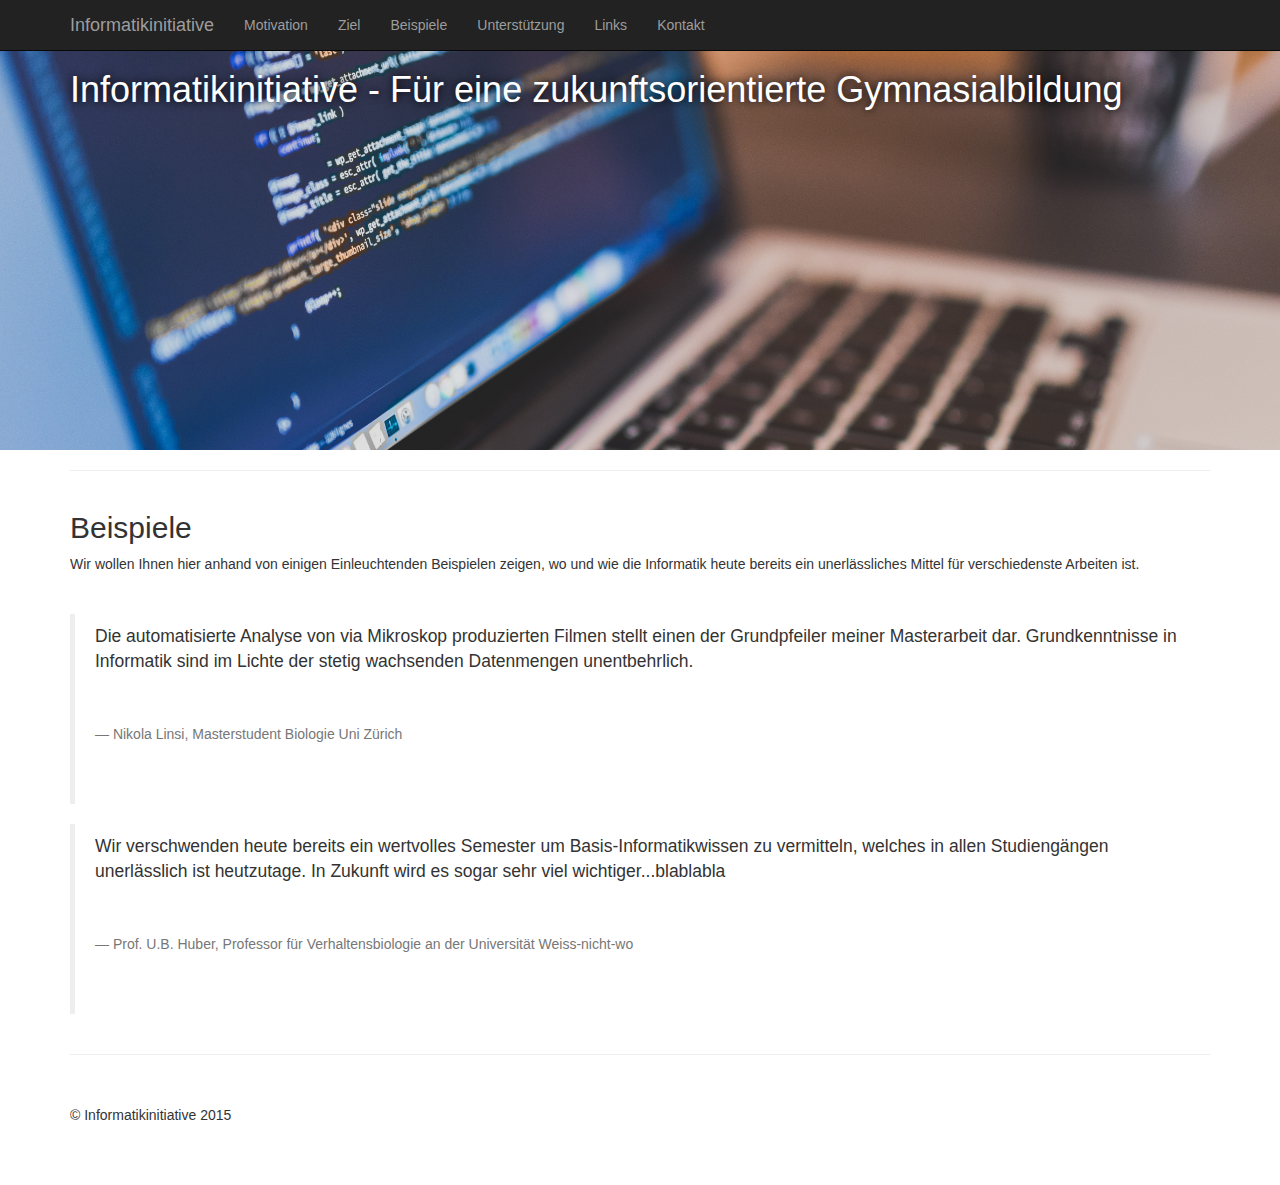
==== beispiele.html @ 0feb9675 "Beispiele revised and added newspaperlink aargauerzeitung." ====
<!DOCTYPE html>
<html lang="en">

<head>

    <meta charset="utf-8">
    <meta http-equiv="X-UA-Compatible" content="IE=edge">
    <meta name="viewport" content="width=device-width, initial-scale=1">
    <meta name="description" content="Informatikinitiative">
    <meta name="author" content="Nicolas Degen">

    <title>Informatikinitiative - Für eine zukunftsorientierte Gymnasialbildung</title>

    <!-- Bootstrap Core CSS -->
    <link href="css/bootstrap.min.css" rel="stylesheet">

    <!-- Custom CSS -->
    <link href="css/business-frontpage.css" rel="stylesheet">

    <!-- HTML5 Shim and Respond.js IE8 support of HTML5 elements and media queries -->
    <!-- WARNING: Respond.js doesn't work if you view the page via file:// -->
    <!--[if lt IE 9]>
        <script src="https://oss.maxcdn.com/libs/html5shiv/3.7.0/html5shiv.js"></script>
        <script src="https://oss.maxcdn.com/libs/respond.js/1.4.2/respond.min.js"></script>
    <![endif]-->

</head>

<body>

    <!-- Navigation -->
    <nav class="navbar navbar-inverse navbar-fixed-top" role="navigation">
        <div class="container">
            <!-- Brand and toggle get grouped for better mobile display -->
            <div class="navbar-header">
                <button type="button" class="navbar-toggle" data-toggle="collapse" data-target="#bs-example-navbar-collapse-1">
                    <span class="sr-only">Toggle navigation</span>
                    <span class="icon-bar"></span>
                    <span class="icon-bar"></span>
                    <span class="icon-bar"></span>
                </button>
                <a class="navbar-brand" href="index.html">Informatikinitiative</a>
            </div>
            <!-- Collect the nav links, forms, and other content for toggling -->
            <div class="collapse navbar-collapse" id="bs-example-navbar-collapse-1">
                <ul class="nav navbar-nav">
                    <li>
                        <a href="motivation.html">Motivation</a>
                    </li>
                    <li>
                        <a href="ziel.html">Ziel</a>
                    </li>
                    <li>
                        <a href="beispiele.html">Beispiele</a>
                    </li>
                    <li>
                        <a href="unterstuetzung.html">Unterstützung</a>
                    </li>
                    <li>
                        <a href="links.html">Links</a>
                    </li> 				
                    <li>
                        <a href="kontakt.html">Kontakt</a>
                    </li>
                </ul>
            </div>
            <!-- /.navbar-collapse -->
        </div>
        <!-- /.container -->
    </nav>

    <!-- Image Background Page Header -->
    <!-- Note: The background image is set within the business-casual.css file. -->
    <header class="business-header">
        <div class="container">
            <div class="row">
                <div class="col-lg-12">
                    <h1 class="tagline">Informatikinitiative - Für eine zukunftsorientierte Gymnasialbildung</h1>
                </div>
            </div>
        </div>
    </header>

    <!-- Page Content -->
    <div class="container">

        <hr>

        <div class="row">
            <div class="col-sm-12">
                <h2>Beispiele</h2>
                <p>Wir wollen Ihnen hier anhand von einigen Einleuchtenden Beispielen zeigen, wo und wie die Informatik heute bereits ein unerlässliches Mittel für verschiedenste Arbeiten ist.</p>
				<p><br></p>
				
				<blockquote>
				<p>Die automatisierte Analyse von via Mikroskop produzierten Filmen stellt einen der Grundpfeiler meiner Masterarbeit dar. Grundkenntnisse in Informatik sind im Lichte der stetig wachsenden Datenmengen unentbehrlich.
				</p>
				<footer>Nikola Linsi, Masterstudent Biologie Uni Zürich</footer>
				</blockquote>
				
				<blockquote>
				<p>Wir verschwenden heute bereits ein wertvolles Semester um Basis-Informatikwissen zu vermitteln, welches in allen Studiengängen unerlässlich ist heutzutage. In Zukunft wird es sogar sehr viel wichtiger...blablabla
				</p>
				<footer>Prof. U.B. Huber, Professor für Verhaltensbiologie an der Universität Weiss-nicht-wo</footer>
				</blockquote>

				
				
				
            </div>
        </div>
        <!-- /.row -->

        <hr>

        <!-- Footer -->
        <footer>
            <div class="row">
                <div class="col-lg-12">
                    <p>&copy; Informatikinitiative 2015</p>
                </div>
            </div>
            <!-- /.row -->
        </footer>

    </div>
    <!-- /.container -->

    <!-- jQuery -->
    <script src="js/jquery.js"></script>

    <!-- Bootstrap Core JavaScript -->
    <script src="js/bootstrap.min.js"></script>

</body>

</html>
---- css/business-frontpage.css ----
/*!
 * Start Bootstrap - Business Frontpage HTML Template (http://startbootstrap.com)
 * Code licensed under the Apache License v2.0.
 * For details, see http://www.apache.org/licenses/LICENSE-2.0.
 */

body {
    padding-top: 50px; /* Required padding for .navbar-fixed-top. Remove if using .navbar-static-top. Change if height of navigation changes. */
}

/* Header Image Background - Change the URL below to your image path (example: ../images/background.jpg) */

.business-header {
    height: 400px;
    background: url('../images/background.jpg') center center no-repeat scroll;
    -webkit-background-size: cover;
    -moz-background-size: cover;
    background-size: cover;
    -o-background-size: cover;
}

/* Customize the text color and shadow color and to optimize text legibility. */

.tagline {
    text-shadow: 0 0 10px #000;
    color: #fff;
}

.img-center {
    margin: 0 auto;
}

footer {
    margin: 50px 0;
}
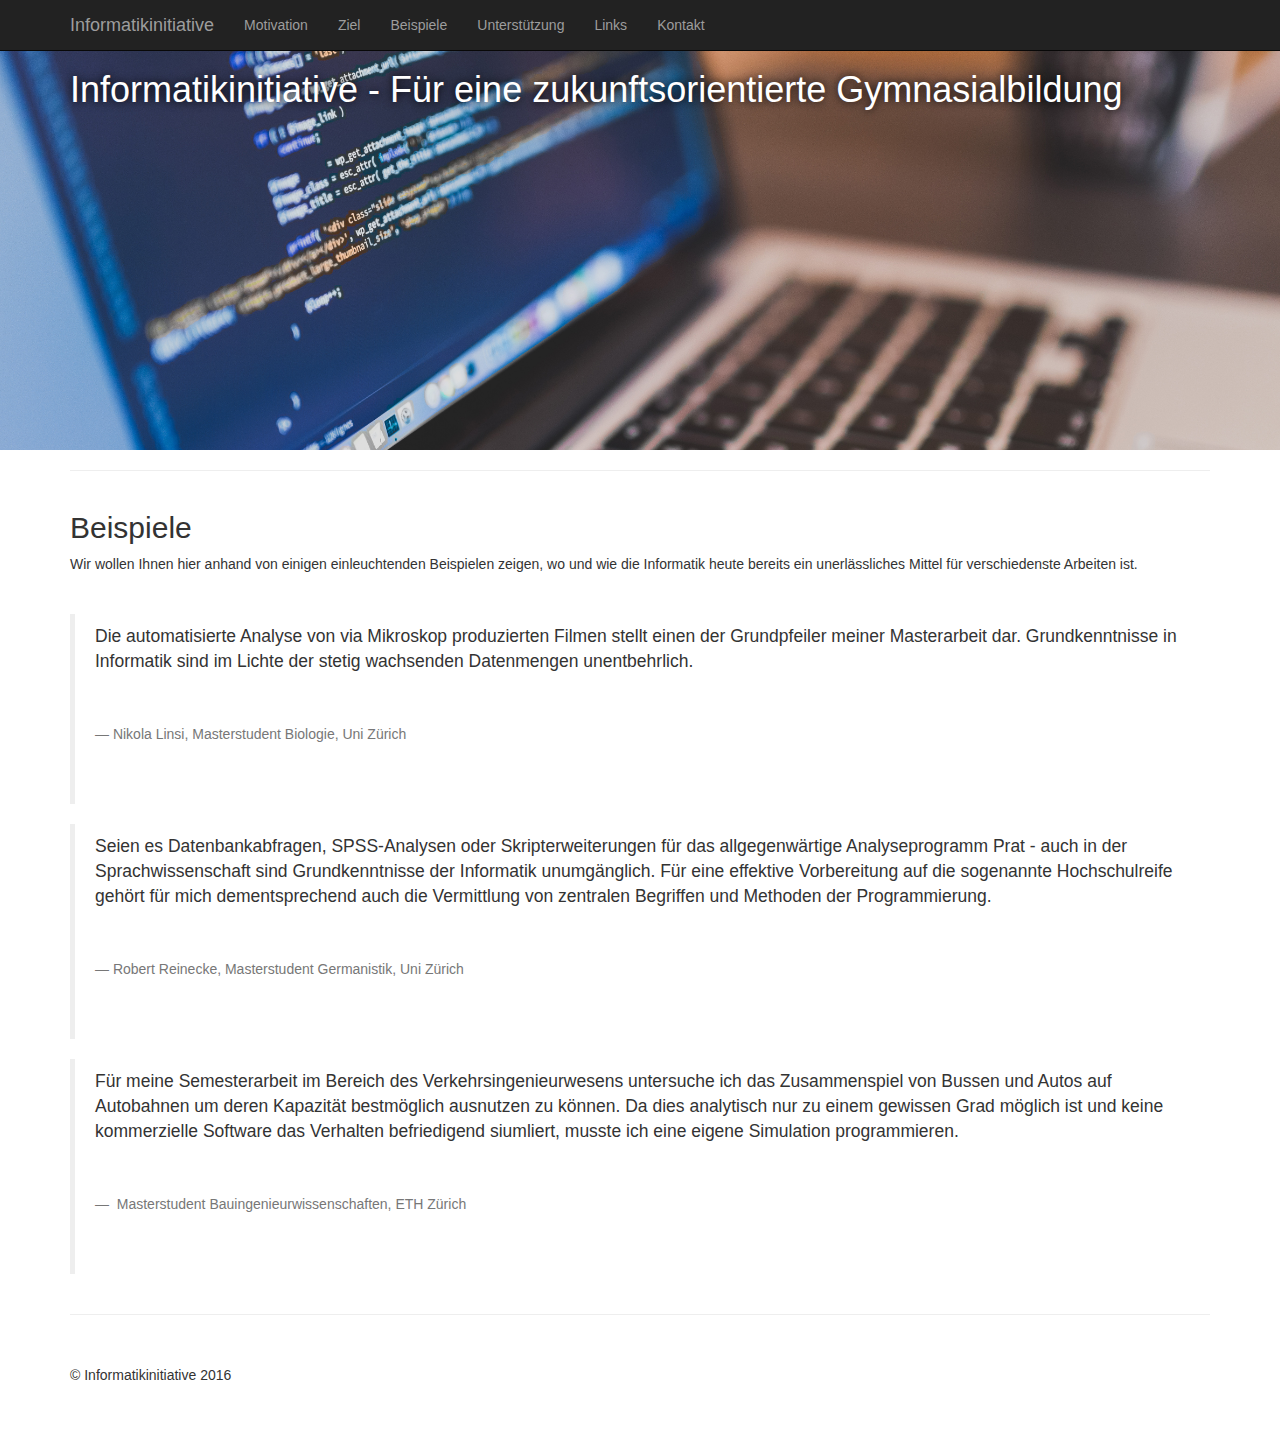
==== commit 76dcc9ad: "Beda, Robert, Ziel" ====
--- a/beispiele.html
+++ b/beispiele.html
@@ -89,19 +89,25 @@
         <div class="row">
             <div class="col-sm-12">
                 <h2>Beispiele</h2>
-                <p>Wir wollen Ihnen hier anhand von einigen Einleuchtenden Beispielen zeigen, wo und wie die Informatik heute bereits ein unerlässliches Mittel für verschiedenste Arbeiten ist.</p>
+                <p>Wir wollen Ihnen hier anhand von einigen einleuchtenden Beispielen zeigen, wo und wie die Informatik heute bereits ein unerlässliches Mittel für verschiedenste Arbeiten ist.</p>
 				<p><br></p>
 				
 				<blockquote>
 				<p>Die automatisierte Analyse von via Mikroskop produzierten Filmen stellt einen der Grundpfeiler meiner Masterarbeit dar. Grundkenntnisse in Informatik sind im Lichte der stetig wachsenden Datenmengen unentbehrlich.
 				</p>
-				<footer>Nikola Linsi, Masterstudent Biologie Uni Zürich</footer>
+				<footer>Nikola Linsi, Masterstudent Biologie, Uni Zürich</footer>
 				</blockquote>
+
+                <blockquote>
+                <p>Seien es Datenbankabfragen, SPSS-Analysen oder Skripterweiterungen für das allgegenwärtige Analyseprogramm Prat - auch in der Sprachwissenschaft sind Grundkenntnisse der Informatik unumgänglich. Für eine effektive Vorbereitung auf die sogenannte Hochschulreife gehört für mich dementsprechend auch die Vermittlung von zentralen Begriffen und Methoden der Programmierung.
+                </p>
+                <footer>Robert Reinecke, Masterstudent Germanistik, Uni Zürich</footer>
+                </blockquote>
 				
 				<blockquote>
-				<p>Wir verschwenden heute bereits ein wertvolles Semester um Basis-Informatikwissen zu vermitteln, welches in allen Studiengängen unerlässlich ist heutzutage. In Zukunft wird es sogar sehr viel wichtiger...blablabla
+				<p>Für meine Semesterarbeit im Bereich des Verkehrsingenieurwesens untersuche ich das Zusammenspiel von Bussen und Autos auf Autobahnen um deren Kapazität bestmöglich ausnutzen zu können. Da dies analytisch nur zu einem gewissen Grad möglich ist und keine kommerzielle Software das Verhalten befriedigend siumliert, musste ich eine eigene Simulation programmieren.
 				</p>
-				<footer>Prof. U.B. Huber, Professor für Verhaltensbiologie an der Universität Weiss-nicht-wo</footer>
+				<footer> Masterstudent Bauingenieurwissenschaften, ETH Zürich</footer>
 				</blockquote>
 
 				
@@ -117,7 +123,7 @@
         <footer>
             <div class="row">
                 <div class="col-lg-12">
-                    <p>&copy; Informatikinitiative 2015</p>
+                    <p>&copy; Informatikinitiative 2016</p>
                 </div>
             </div>
             <!-- /.row -->
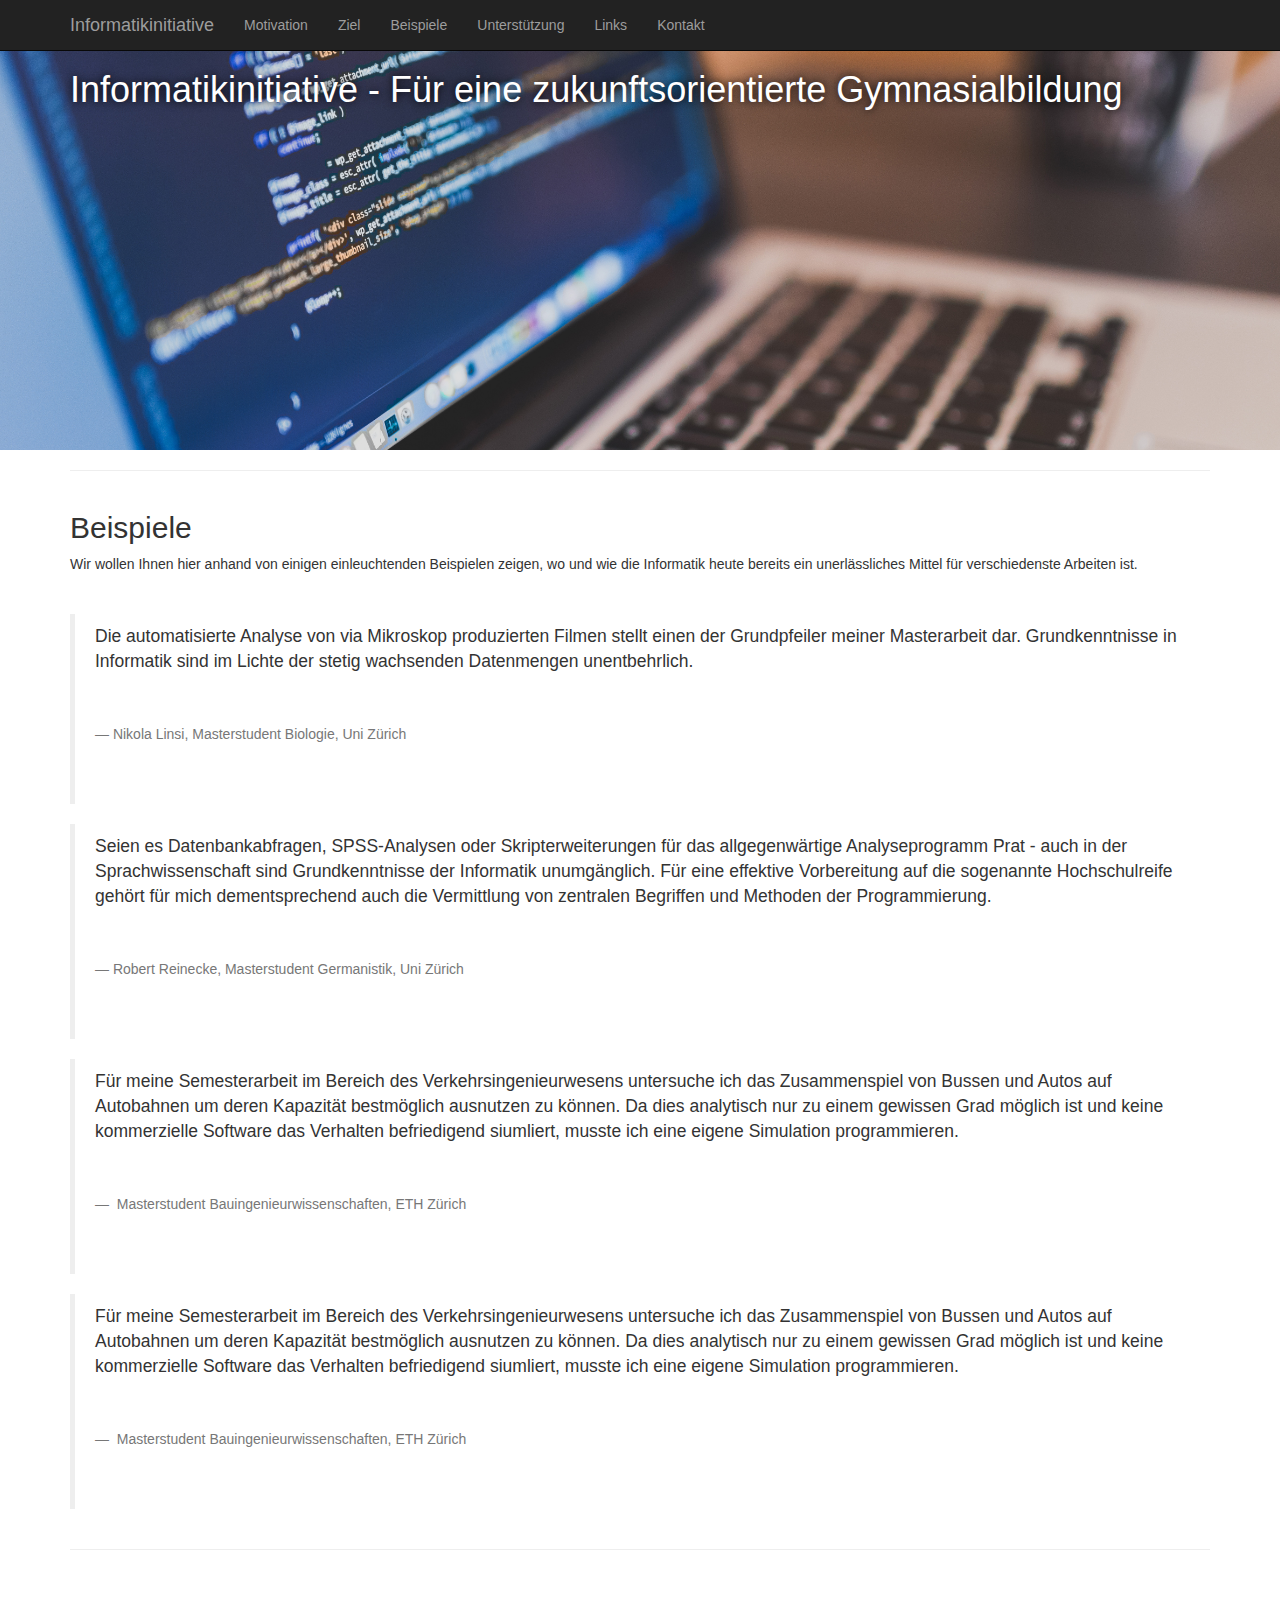
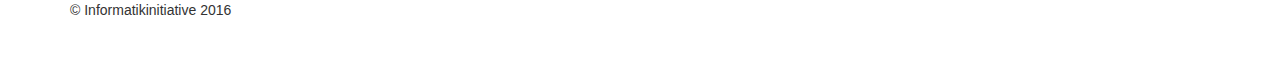
==== commit 73944837: "test fuer zeigen marco" ====
--- a/beispiele.html
+++ b/beispiele.html
@@ -109,6 +109,11 @@
 				</p>
 				<footer> Masterstudent Bauingenieurwissenschaften, ETH Zürich</footer>
 				</blockquote>
+				<blockquote>
+				<p>Für meine Semesterarbeit im Bereich des Verkehrsingenieurwesens untersuche ich das Zusammenspiel von Bussen und Autos auf Autobahnen um deren Kapazität bestmöglich ausnutzen zu können. Da dies analytisch nur zu einem gewissen Grad möglich ist und keine kommerzielle Software das Verhalten befriedigend siumliert, musste ich eine eigene Simulation programmieren.
+				</p>
+				<footer> Masterstudent Bauingenieurwissenschaften, ETH Zürich</footer>
+				</blockquote>
 
 				
 				
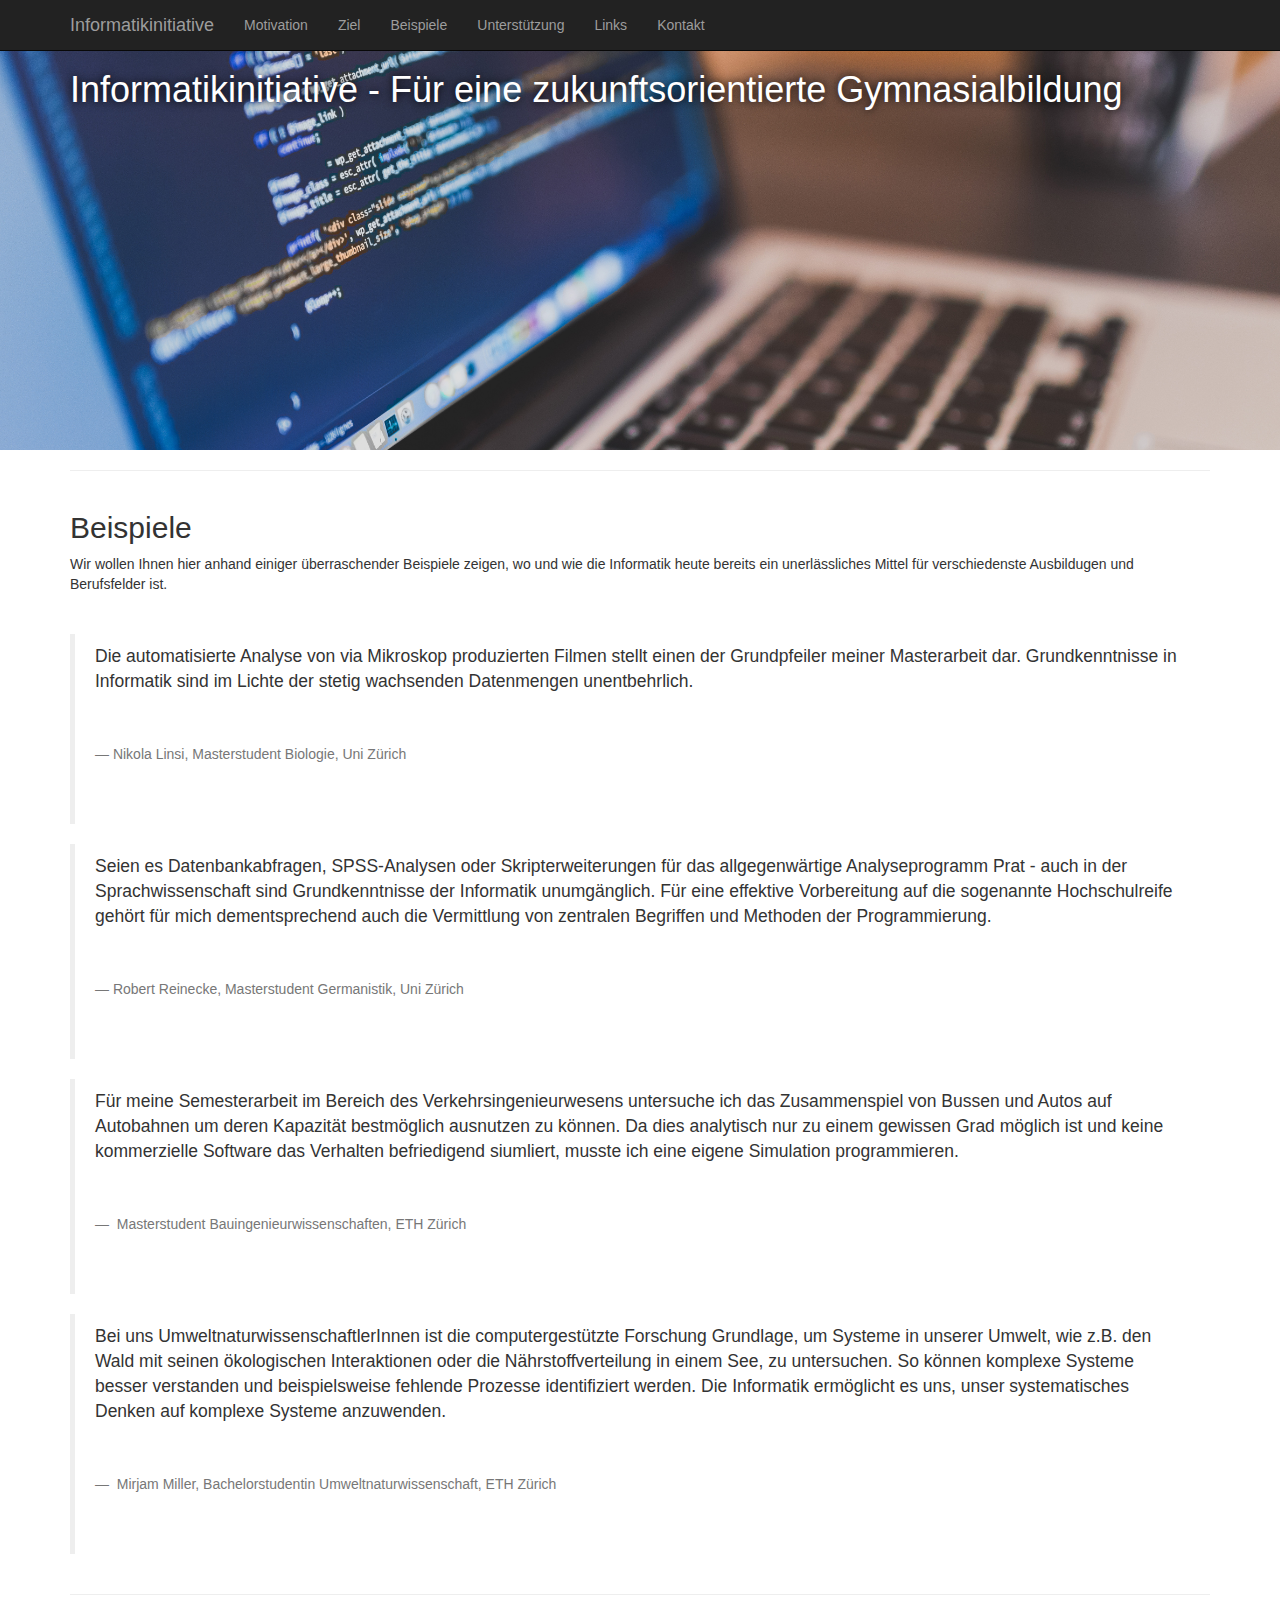
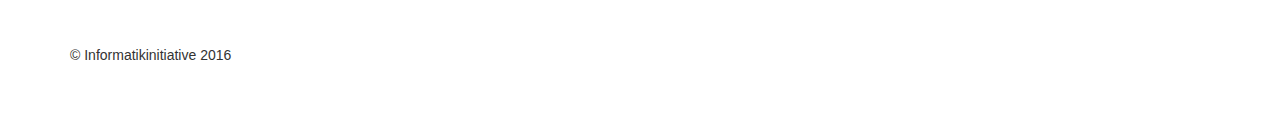
==== commit 06c859d5: "corrections, examples" ====
--- a/beispiele.html
+++ b/beispiele.html
@@ -89,7 +89,7 @@
         <div class="row">
             <div class="col-sm-12">
                 <h2>Beispiele</h2>
-                <p>Wir wollen Ihnen hier anhand von einigen einleuchtenden Beispielen zeigen, wo und wie die Informatik heute bereits ein unerlässliches Mittel für verschiedenste Arbeiten ist.</p>
+                <p>Wir wollen Ihnen hier anhand einiger überraschender Beispiele zeigen, wo und wie die Informatik heute bereits ein unerlässliches Mittel für verschiedenste Ausbildugen und Berufsfelder ist.</p>
 				<p><br></p>
 				
 				<blockquote>
@@ -98,26 +98,24 @@
 				<footer>Nikola Linsi, Masterstudent Biologie, Uni Zürich</footer>
 				</blockquote>
 
-                <blockquote>
-                <p>Seien es Datenbankabfragen, SPSS-Analysen oder Skripterweiterungen für das allgegenwärtige Analyseprogramm Prat - auch in der Sprachwissenschaft sind Grundkenntnisse der Informatik unumgänglich. Für eine effektive Vorbereitung auf die sogenannte Hochschulreife gehört für mich dementsprechend auch die Vermittlung von zentralen Begriffen und Methoden der Programmierung.
-                </p>
-                <footer>Robert Reinecke, Masterstudent Germanistik, Uni Zürich</footer>
-                </blockquote>
+				<blockquote>
+				<p>Seien es Datenbankabfragen, SPSS-Analysen oder Skripterweiterungen für das allgegenwärtige Analyseprogramm Prat - auch in der Sprachwissenschaft sind Grundkenntnisse der Informatik unumgänglich. Für eine effektive Vorbereitung auf die sogenannte Hochschulreife gehört für mich dementsprechend auch die Vermittlung von zentralen Begriffen und Methoden der Programmierung.
+				</p>
+				<footer>Robert Reinecke, Masterstudent Germanistik, Uni Zürich</footer>
+				</blockquote>
 				
 				<blockquote>
 				<p>Für meine Semesterarbeit im Bereich des Verkehrsingenieurwesens untersuche ich das Zusammenspiel von Bussen und Autos auf Autobahnen um deren Kapazität bestmöglich ausnutzen zu können. Da dies analytisch nur zu einem gewissen Grad möglich ist und keine kommerzielle Software das Verhalten befriedigend siumliert, musste ich eine eigene Simulation programmieren.
 				</p>
 				<footer> Masterstudent Bauingenieurwissenschaften, ETH Zürich</footer>
 				</blockquote>
+				
 				<blockquote>
-				<p>Für meine Semesterarbeit im Bereich des Verkehrsingenieurwesens untersuche ich das Zusammenspiel von Bussen und Autos auf Autobahnen um deren Kapazität bestmöglich ausnutzen zu können. Da dies analytisch nur zu einem gewissen Grad möglich ist und keine kommerzielle Software das Verhalten befriedigend siumliert, musste ich eine eigene Simulation programmieren.
+				<p>Bei uns UmweltnaturwissenschaftlerInnen ist die computergestützte Forschung Grundlage, um Systeme in unserer Umwelt, wie z.B. den Wald mit seinen ökologischen Interaktionen oder die Nährstoffverteilung in einem See, zu untersuchen. So können komplexe Systeme besser verstanden und beispielsweise fehlende Prozesse identifiziert werden. Die Informatik ermöglicht es uns, unser systematisches Denken auf komplexe Systeme anzuwenden.
 				</p>
-				<footer> Masterstudent Bauingenieurwissenschaften, ETH Zürich</footer>
+				<footer> Mirjam Miller, Bachelorstudentin Umweltnaturwissenschaft, ETH Zürich</footer>
 				</blockquote>
 
-				
-				
-				
             </div>
         </div>
         <!-- /.row -->
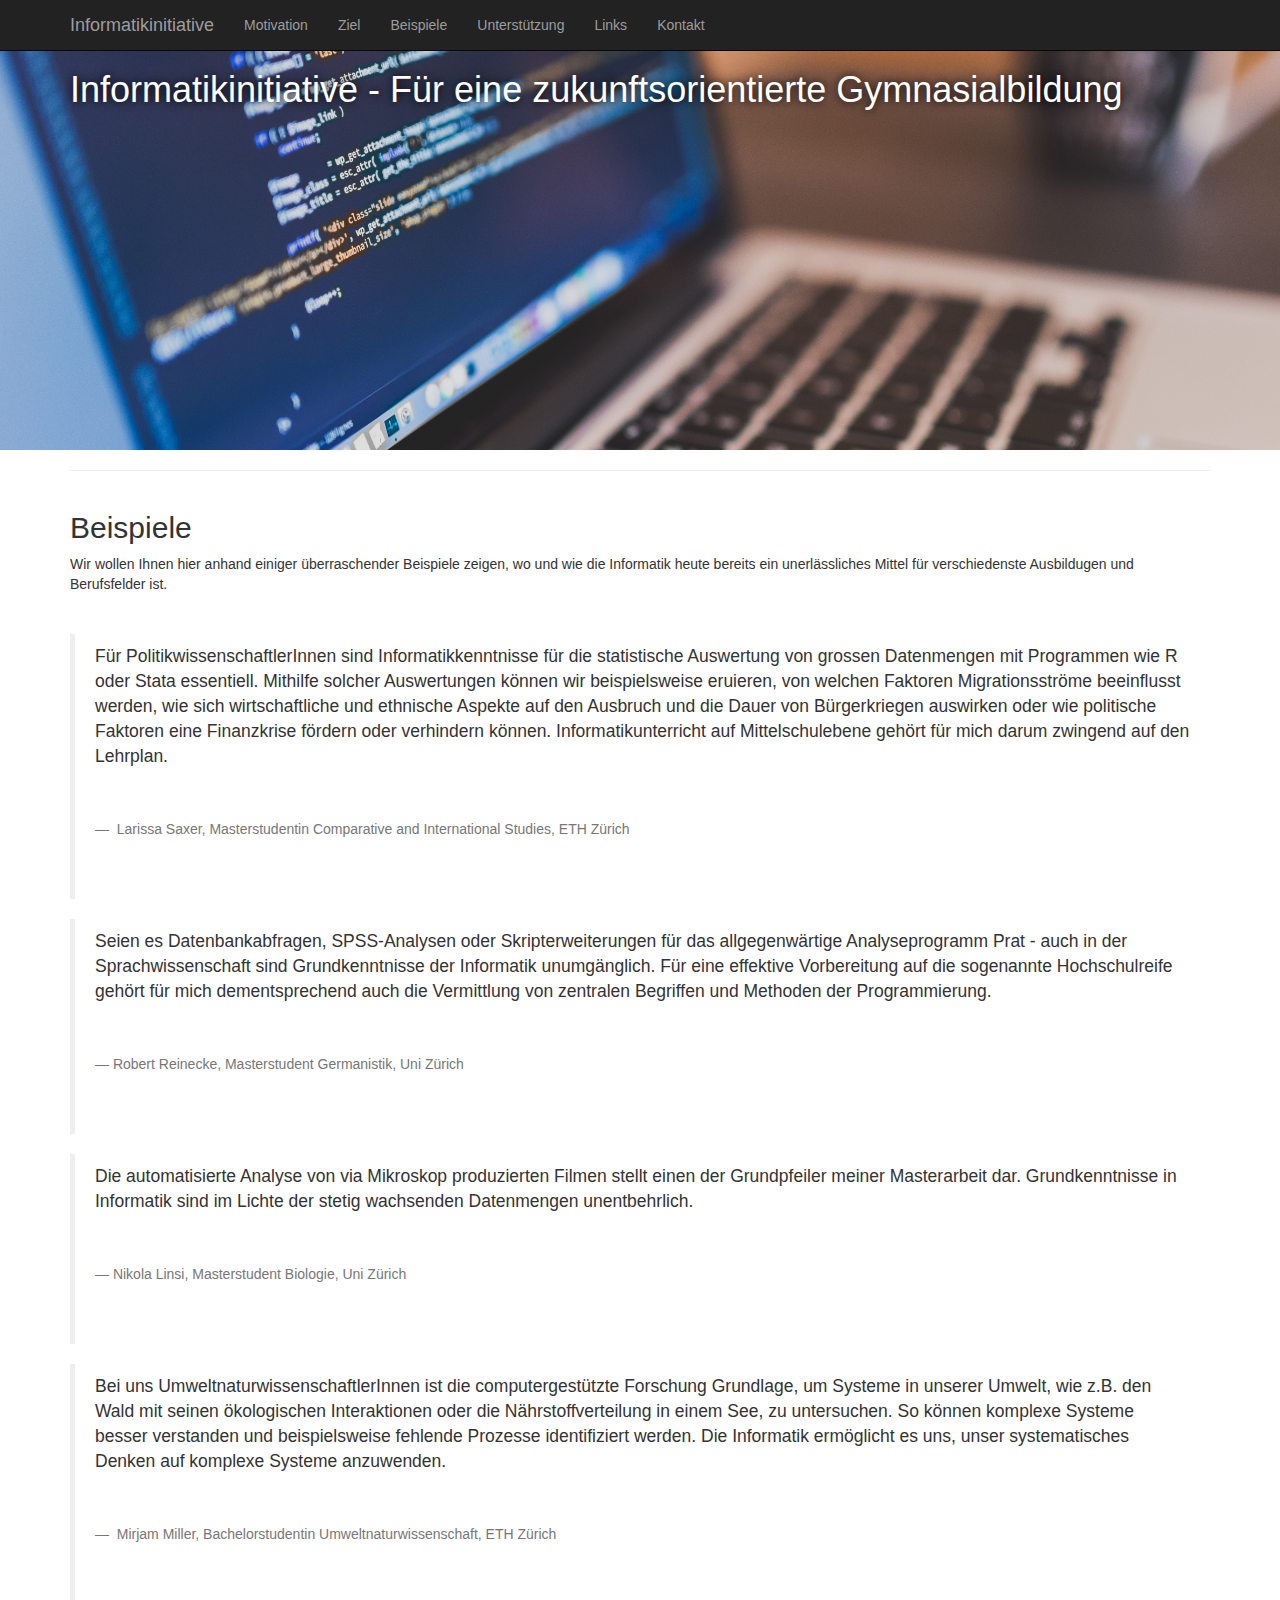
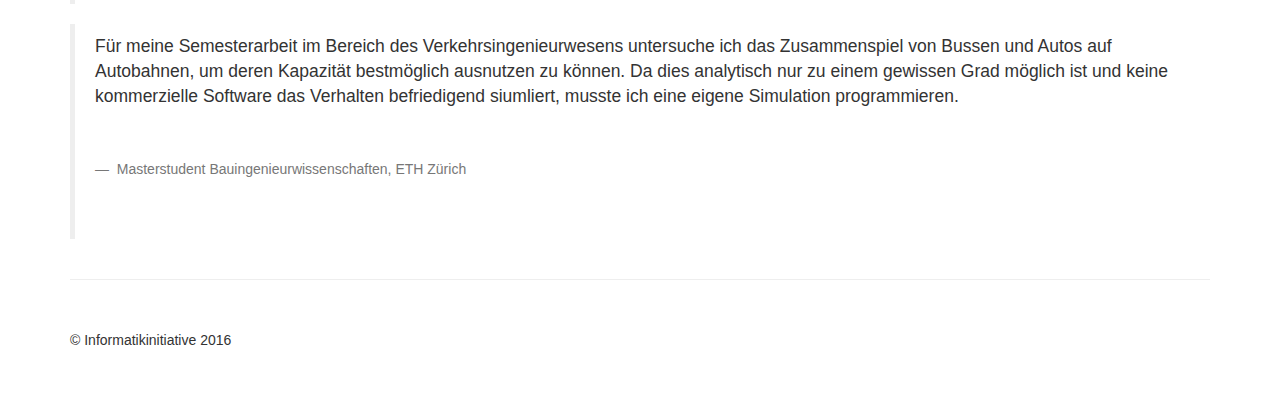
==== commit f099bdb1: "example lara and corrections" ====
--- a/beispiele.html
+++ b/beispiele.html
@@ -93,11 +93,11 @@
 				<p><br></p>
 				
 				<blockquote>
-				<p>Die automatisierte Analyse von via Mikroskop produzierten Filmen stellt einen der Grundpfeiler meiner Masterarbeit dar. Grundkenntnisse in Informatik sind im Lichte der stetig wachsenden Datenmengen unentbehrlich.
+				<p>Für PolitikwissenschaftlerInnen sind Informatikkenntnisse für die statistische Auswertung von grossen Datenmengen mit Programmen wie R oder Stata essentiell. Mithilfe solcher Auswertungen können wir beispielsweise eruieren, von welchen Faktoren Migrationsströme beeinflusst werden, wie sich wirtschaftliche und ethnische Aspekte auf den Ausbruch und die Dauer von Bürgerkriegen auswirken oder wie politische Faktoren eine Finanzkrise fördern oder verhindern können. Informatikunterricht auf Mittelschulebene gehört für mich darum zwingend auf den Lehrplan. 
 				</p>
-				<footer>Nikola Linsi, Masterstudent Biologie, Uni Zürich</footer>
+				<footer> Larissa Saxer, Masterstudentin Comparative and International Studies, ETH Zürich</footer>
 				</blockquote>
-
+				
 				<blockquote>
 				<p>Seien es Datenbankabfragen, SPSS-Analysen oder Skripterweiterungen für das allgegenwärtige Analyseprogramm Prat - auch in der Sprachwissenschaft sind Grundkenntnisse der Informatik unumgänglich. Für eine effektive Vorbereitung auf die sogenannte Hochschulreife gehört für mich dementsprechend auch die Vermittlung von zentralen Begriffen und Methoden der Programmierung.
 				</p>
@@ -105,15 +105,21 @@
 				</blockquote>
 				
 				<blockquote>
-				<p>Für meine Semesterarbeit im Bereich des Verkehrsingenieurwesens untersuche ich das Zusammenspiel von Bussen und Autos auf Autobahnen um deren Kapazität bestmöglich ausnutzen zu können. Da dies analytisch nur zu einem gewissen Grad möglich ist und keine kommerzielle Software das Verhalten befriedigend siumliert, musste ich eine eigene Simulation programmieren.
+				<p>Die automatisierte Analyse von via Mikroskop produzierten Filmen stellt einen der Grundpfeiler meiner Masterarbeit dar. Grundkenntnisse in Informatik sind im Lichte der stetig wachsenden Datenmengen unentbehrlich.
 				</p>
-				<footer> Masterstudent Bauingenieurwissenschaften, ETH Zürich</footer>
+				<footer>Nikola Linsi, Masterstudent Biologie, Uni Zürich</footer>
 				</blockquote>
 				
 				<blockquote>
 				<p>Bei uns UmweltnaturwissenschaftlerInnen ist die computergestützte Forschung Grundlage, um Systeme in unserer Umwelt, wie z.B. den Wald mit seinen ökologischen Interaktionen oder die Nährstoffverteilung in einem See, zu untersuchen. So können komplexe Systeme besser verstanden und beispielsweise fehlende Prozesse identifiziert werden. Die Informatik ermöglicht es uns, unser systematisches Denken auf komplexe Systeme anzuwenden.
 				</p>
 				<footer> Mirjam Miller, Bachelorstudentin Umweltnaturwissenschaft, ETH Zürich</footer>
+				</blockquote>
+				
+				<blockquote>
+				<p>Für meine Semesterarbeit im Bereich des Verkehrsingenieurwesens untersuche ich das Zusammenspiel von Bussen und Autos auf Autobahnen, um deren Kapazität bestmöglich ausnutzen zu können. Da dies analytisch nur zu einem gewissen Grad möglich ist und keine kommerzielle Software das Verhalten befriedigend siumliert, musste ich eine eigene Simulation programmieren.
+				</p>
+				<footer> Masterstudent Bauingenieurwissenschaften, ETH Zürich</footer>
 				</blockquote>
 
             </div>
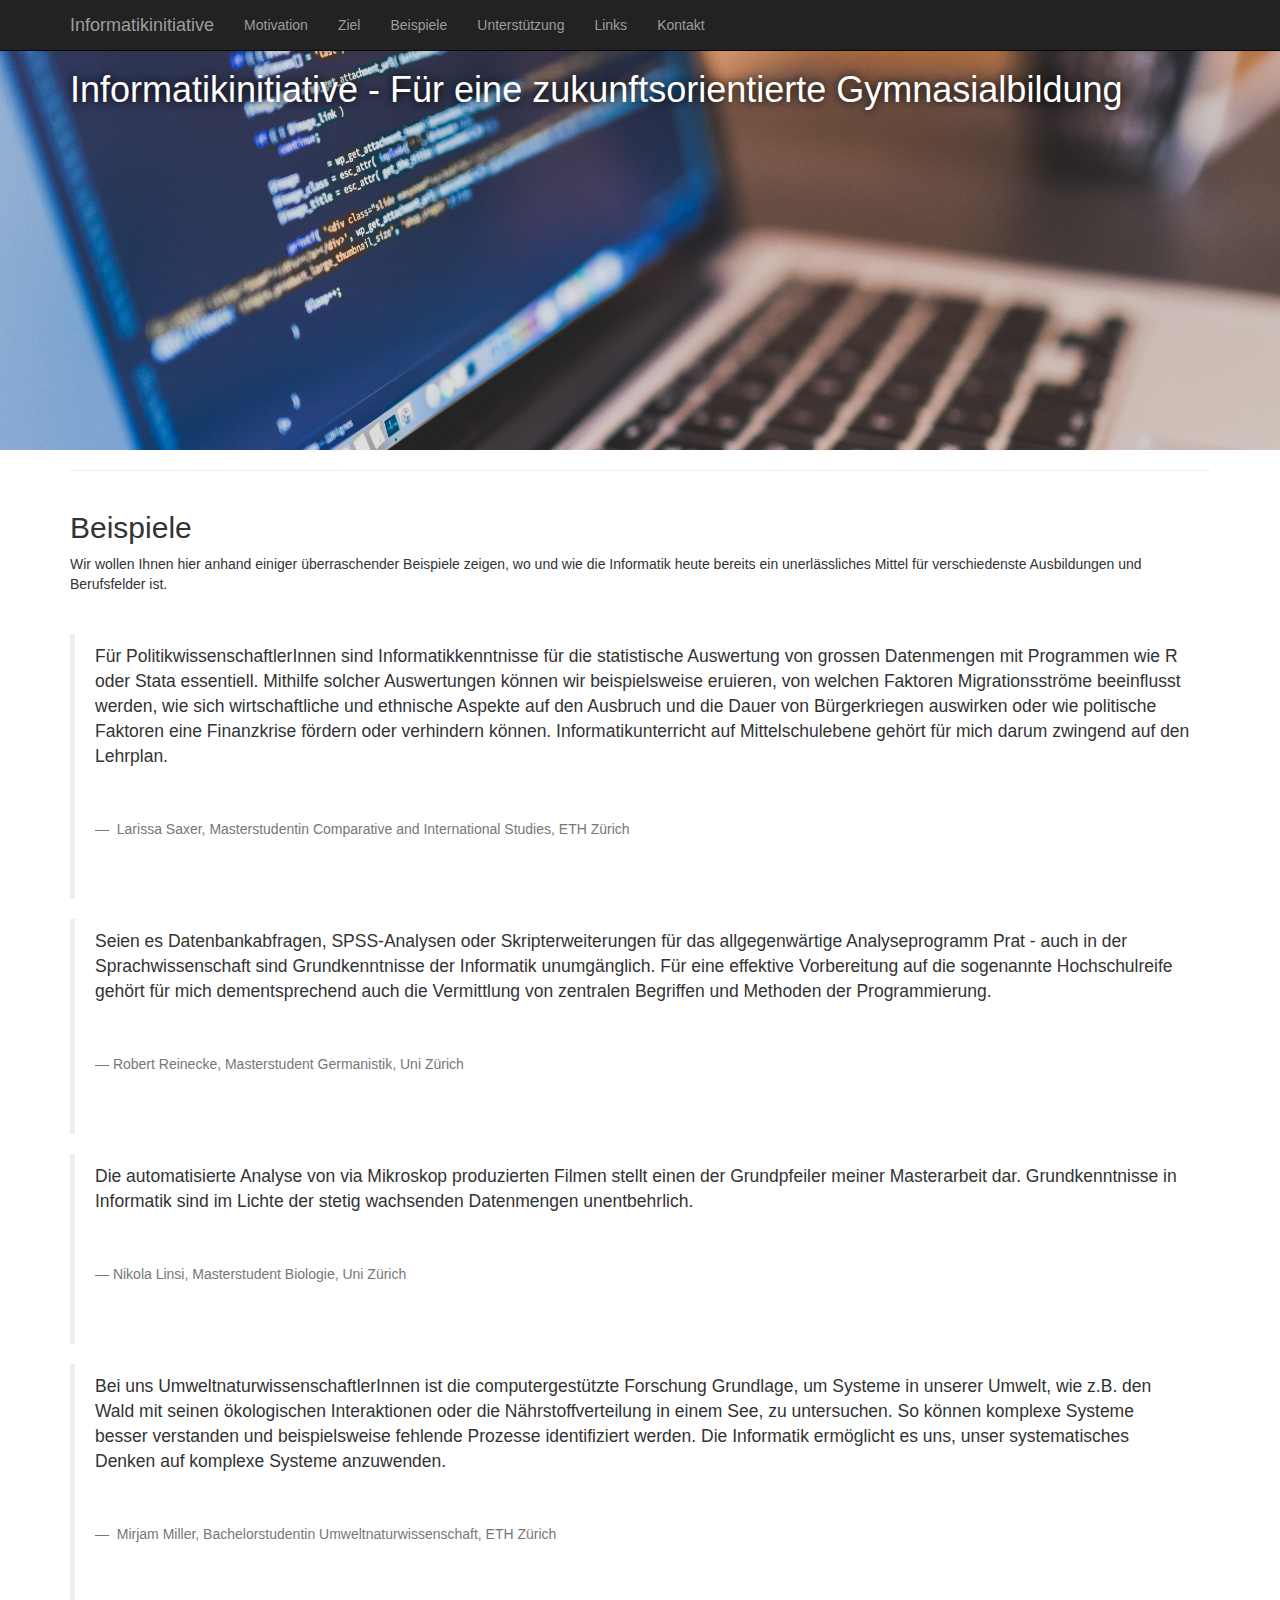
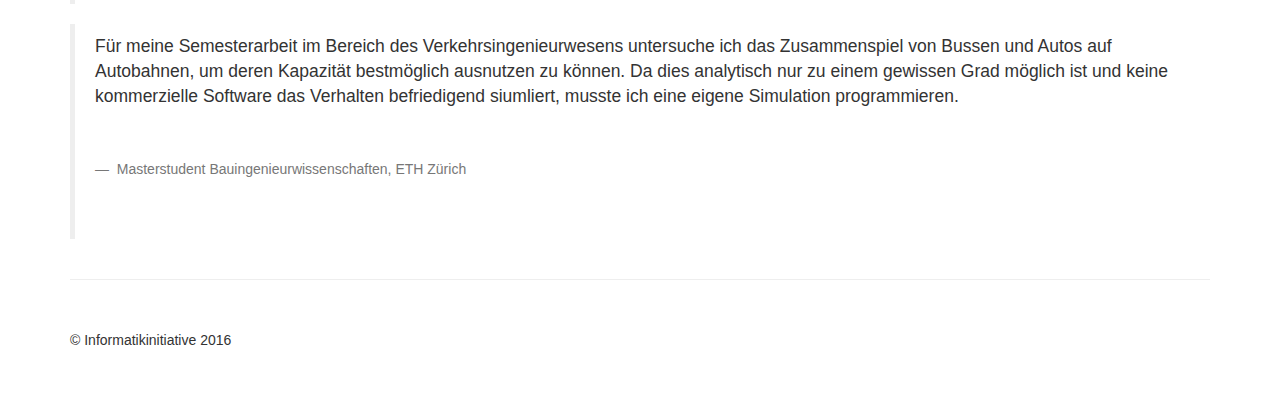
==== commit d0a1d572: "corrections final" ====
--- a/beispiele.html
+++ b/beispiele.html
@@ -89,7 +89,7 @@
         <div class="row">
             <div class="col-sm-12">
                 <h2>Beispiele</h2>
-                <p>Wir wollen Ihnen hier anhand einiger überraschender Beispiele zeigen, wo und wie die Informatik heute bereits ein unerlässliches Mittel für verschiedenste Ausbildugen und Berufsfelder ist.</p>
+                <p>Wir wollen Ihnen hier anhand einiger überraschender Beispiele zeigen, wo und wie die Informatik heute bereits ein unerlässliches Mittel für verschiedenste Ausbildungen und Berufsfelder ist.</p>
 				<p><br></p>
 				
 				<blockquote>
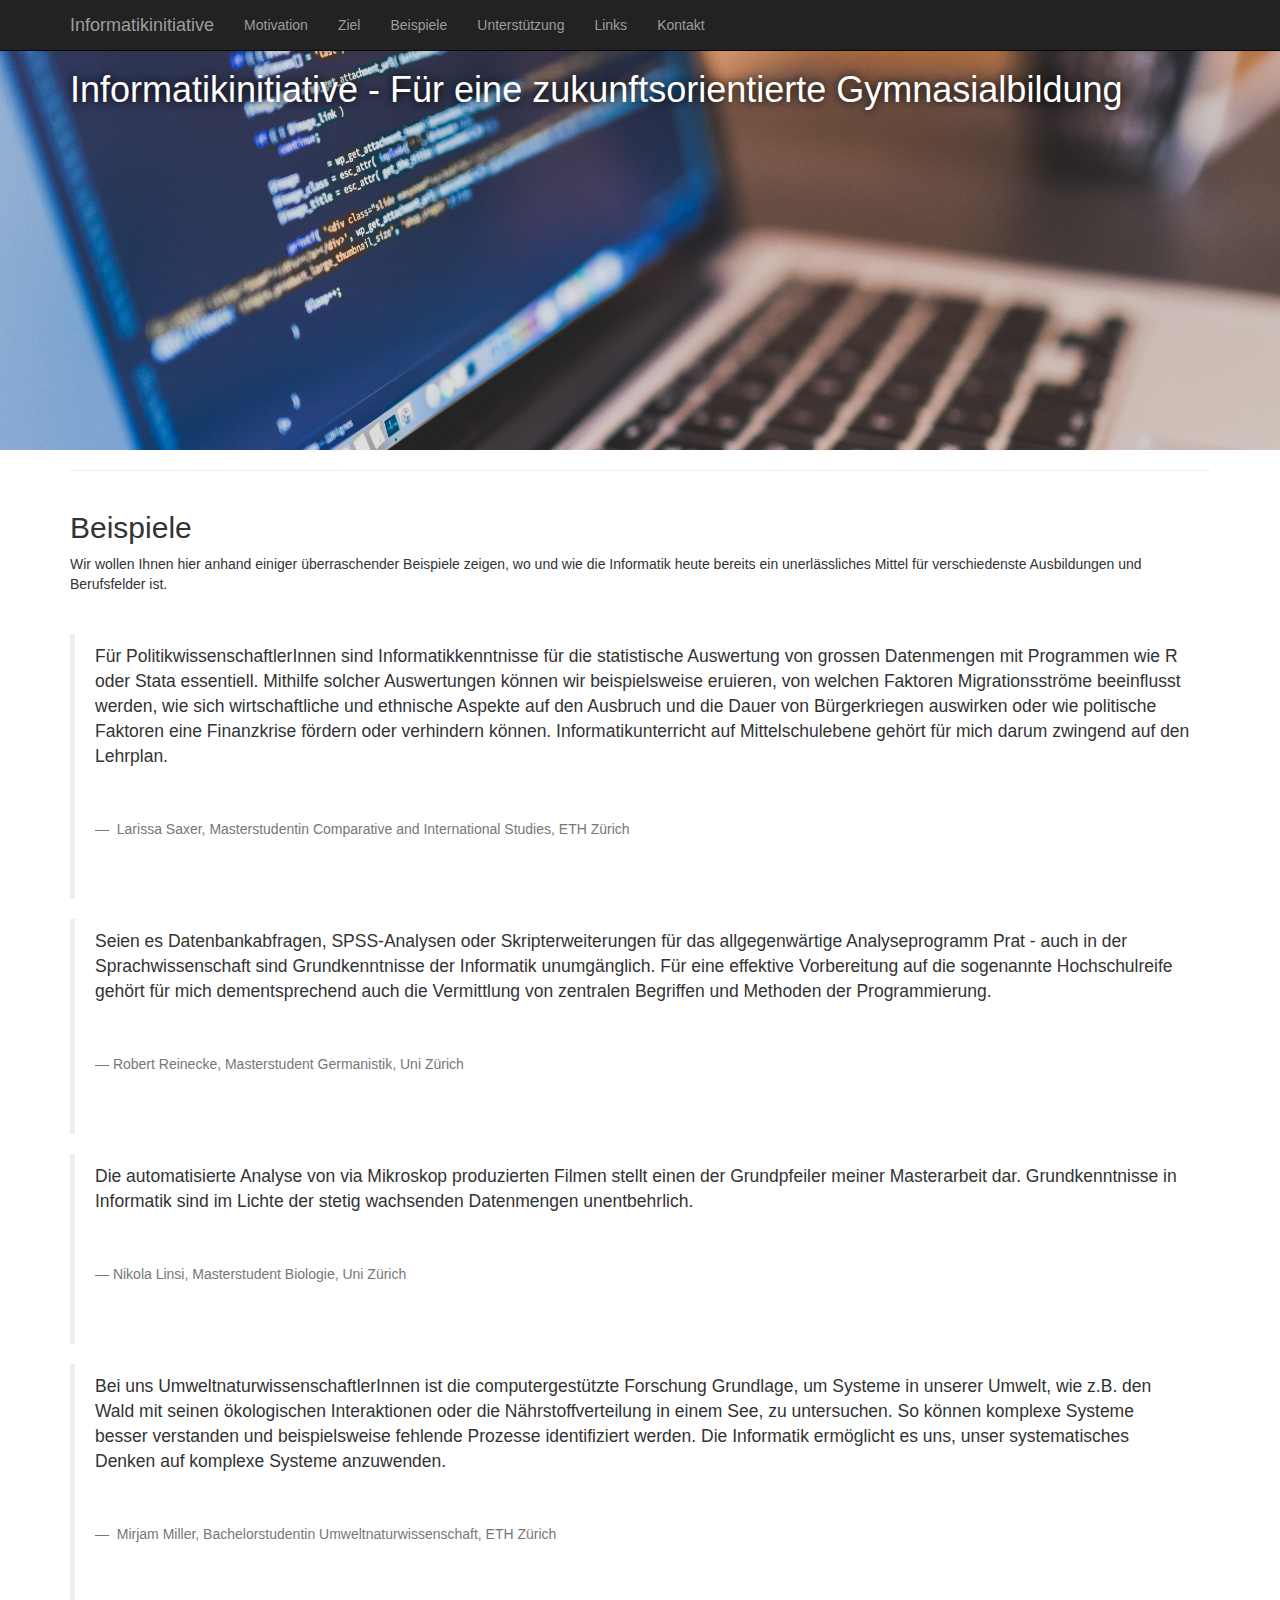
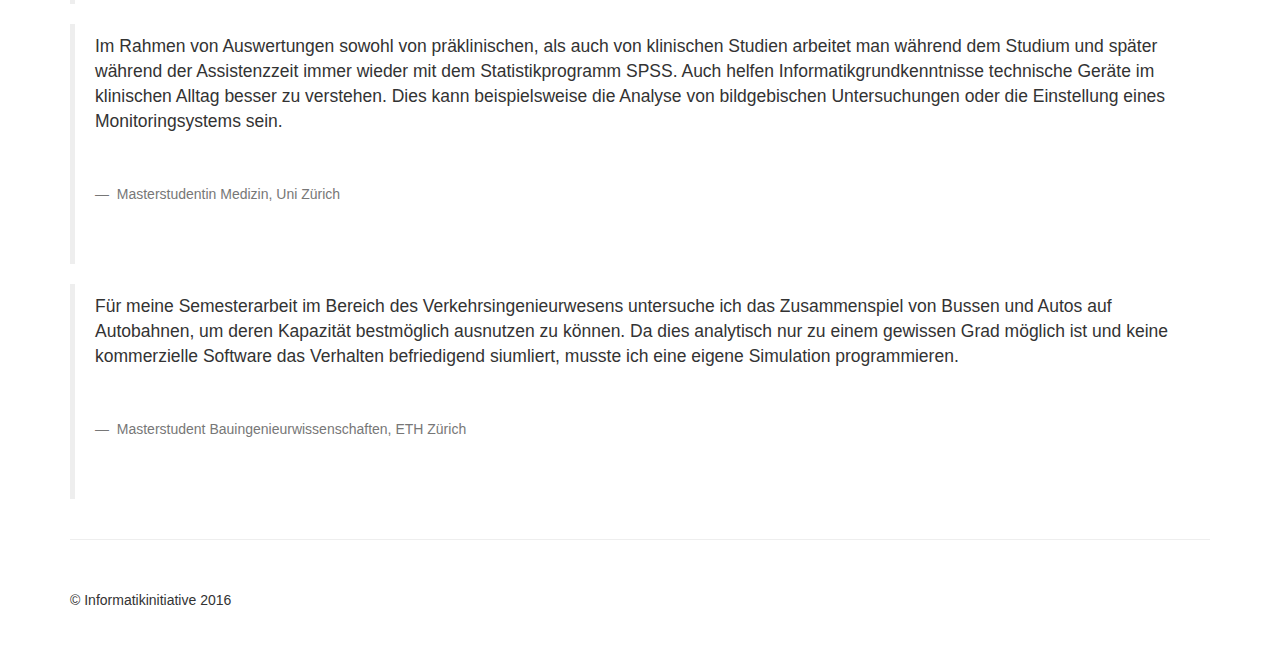
==== commit 8daf1e58: "example medicine Sarah" ====
--- a/beispiele.html
+++ b/beispiele.html
@@ -115,6 +115,12 @@
 				</p>
 				<footer> Mirjam Miller, Bachelorstudentin Umweltnaturwissenschaft, ETH Zürich</footer>
 				</blockquote>
+
+				<blockquote>
+				<p>Im Rahmen von Auswertungen sowohl von präklinischen, als auch von klinischen Studien arbeitet man während dem Studium und später während der Assistenzzeit immer wieder mit dem Statistikprogramm SPSS. Auch helfen Informatikgrundkenntnisse technische Geräte im klinischen Alltag besser zu verstehen. Dies kann beispielsweise die Analyse von bildgebischen Untersuchungen oder die Einstellung eines Monitoringsystems sein.
+				</p>
+				<footer> Masterstudentin Medizin, Uni Zürich</footer>
+				</blockquote>
 				
 				<blockquote>
 				<p>Für meine Semesterarbeit im Bereich des Verkehrsingenieurwesens untersuche ich das Zusammenspiel von Bussen und Autos auf Autobahnen, um deren Kapazität bestmöglich ausnutzen zu können. Da dies analytisch nur zu einem gewissen Grad möglich ist und keine kommerzielle Software das Verhalten befriedigend siumliert, musste ich eine eigene Simulation programmieren.
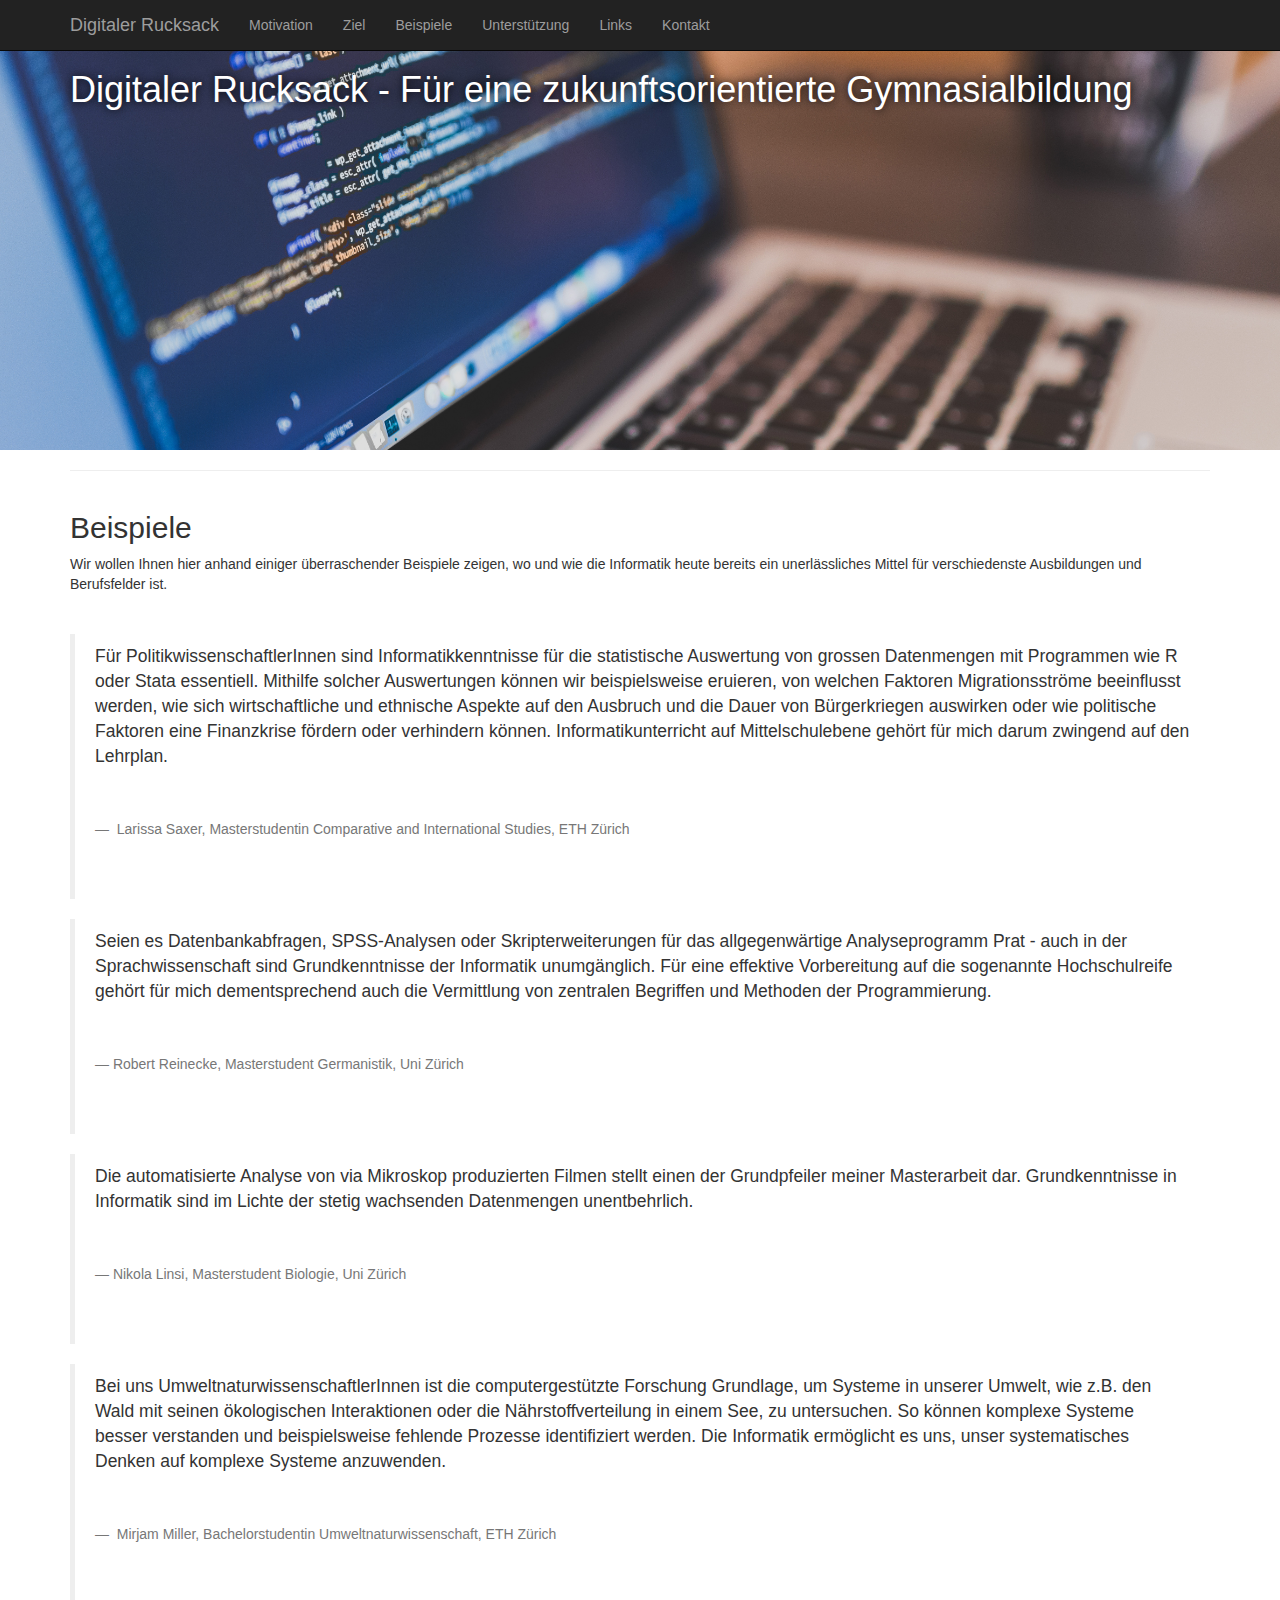
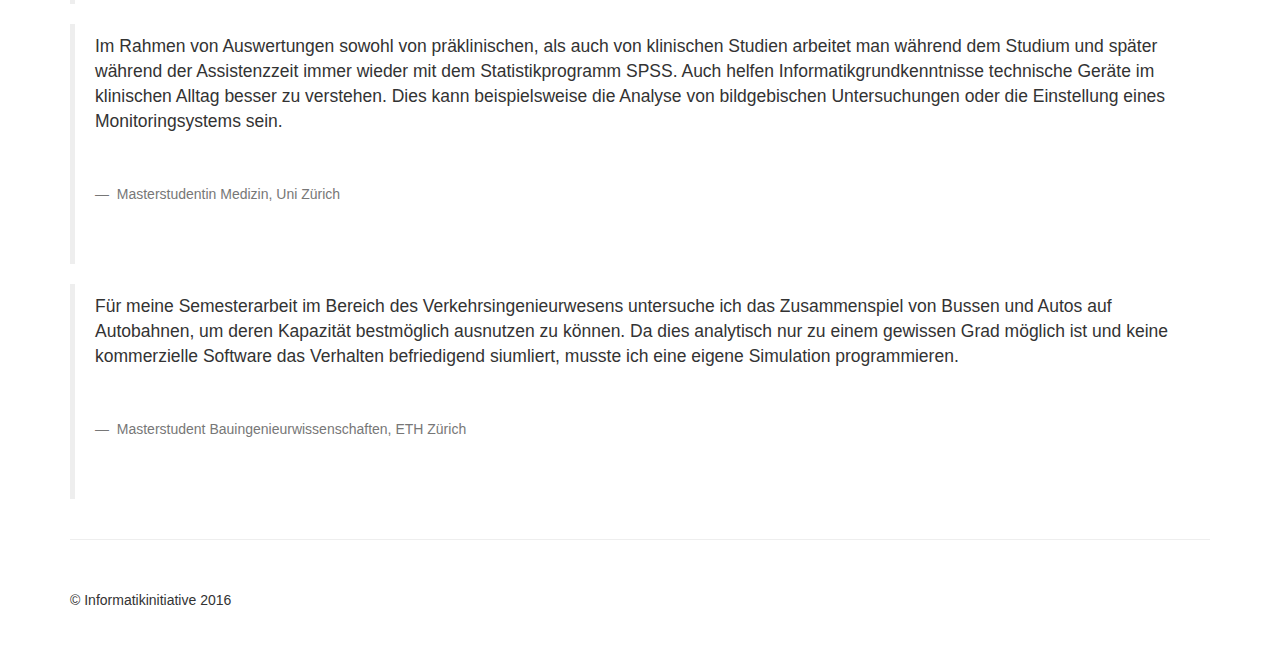
==== commit ca1a22d6: "Updated title to Digitaler Rucksack" ====
--- a/beispiele.html
+++ b/beispiele.html
@@ -39,7 +39,7 @@
                     <span class="icon-bar"></span>
                     <span class="icon-bar"></span>
                 </button>
-                <a class="navbar-brand" href="index.html">Informatikinitiative</a>
+                <a class="navbar-brand" href="index.html">Digitaler Rucksack</a>
             </div>
             <!-- Collect the nav links, forms, and other content for toggling -->
             <div class="collapse navbar-collapse" id="bs-example-navbar-collapse-1">
@@ -75,7 +75,7 @@
         <div class="container">
             <div class="row">
                 <div class="col-lg-12">
-                    <h1 class="tagline">Informatikinitiative - Für eine zukunftsorientierte Gymnasialbildung</h1>
+                    <h1 class="tagline">Digitaler Rucksack - Für eine zukunftsorientierte Gymnasialbildung</h1>
                 </div>
             </div>
         </div>
